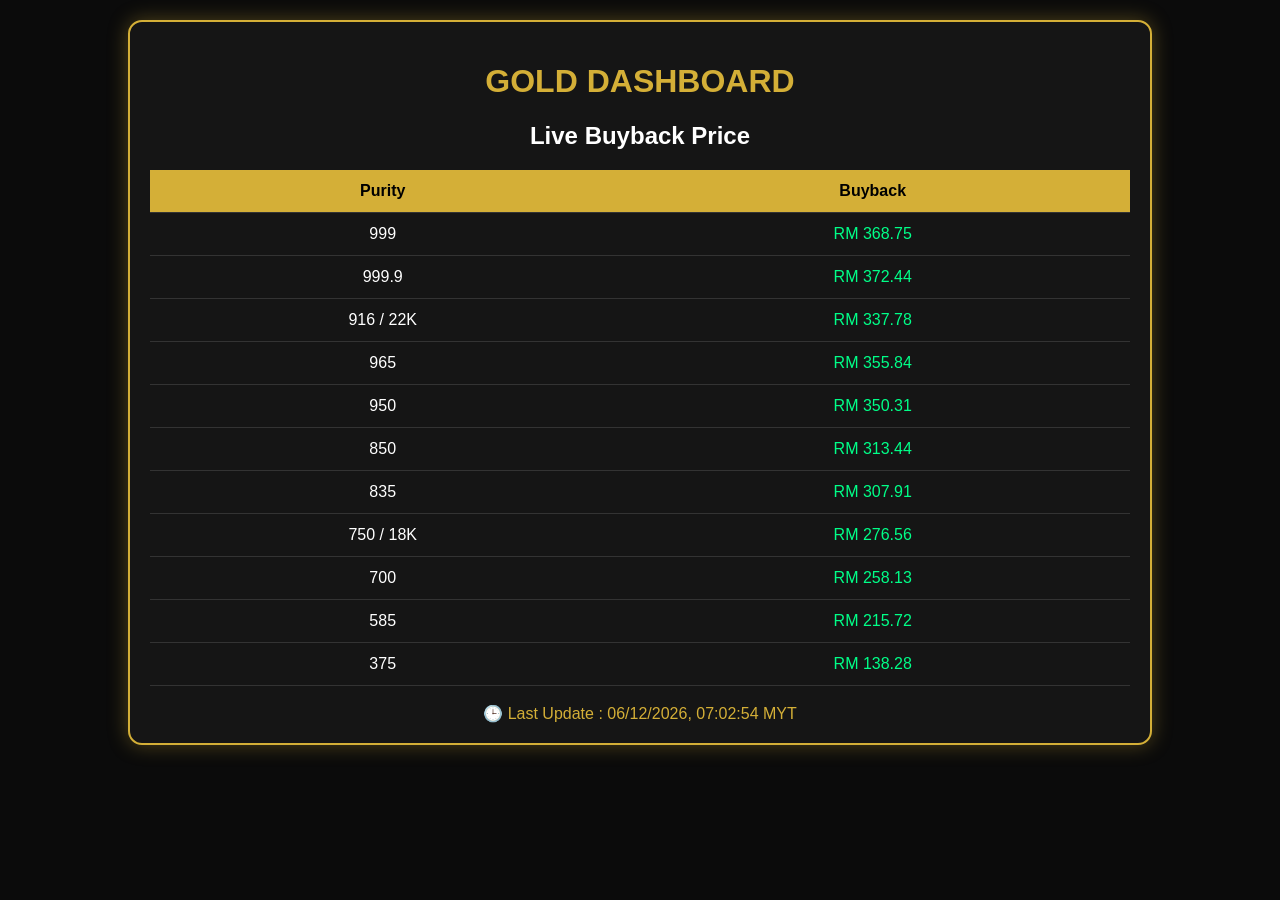
==== index_v3.html @ f90e78c4 "Add files via upload" ====
<!DOCTYPE html>
<html><head><meta charset='utf-8'><meta name='viewport' content='width=device-width,initial-scale=1'>
<title>Gold Dashboard</title>
<style>
body{margin:0;background:#0b0b0b;font-family:Arial;color:#fff}
.box{max-width:980px;margin:20px auto;padding:20px;background:#151515;border:2px solid #d4af37;border-radius:14px;box-shadow:0 0 20px rgba(212,175,55,.35)}
h1{color:#d4af37;text-align:center}h2{text-align:center;color:#fff}
table{width:100%;border-collapse:collapse;margin:18px 0}
th,td{text-align:center;padding:12px;border-bottom:1px solid #333}
th{background:#d4af37;color:#000}
.green{color:#00ff88}.red{color:#ff6666}
#last{text-align:center;color:#d4af37;margin-top:12px}
</style></head><body>
<div class="box">
<h1>GOLD DASHBOARD</h1>
<h2>Live Buyback Price</h2>
<table><thead><tr><th>Purity</th><th>Buyback</th></tr></thead><tbody id="tb"></tbody></table>

<div class="tradingview-widget-container">
<div id="tv_chart"></div>
<script src="https://s3.tradingview.com/tv.js"></script>
<script>
new TradingView.widget({
autosize:true,
symbol:"OANDA:XAUUSD",
interval:"15",
timezone:"Asia/Kuala_Lumpur",
theme:"dark",
style:"1",
locale:"en",
container_id:"tv_chart"
});
</script>
</div>

<div id="last">Loading...</div>
</div>
<script>
const rates=[["999",1],["999.9",1.01],["916 / 22K",.916],["965",.965],["950",.95],["850",.85],["835",.835],["750 / 18K",.75],["700",.7],["585",.585],["375",.375]];
let base=380,prev={};
function draw(){
let p=base+Math.sin(Date.now()/60000)*2,s="";
for(const [n,m] of rates){
let b=p*m*.97,c="green";if(prev[n]!=null&&b<prev[n])c="red";prev[n]=b;
s+=`<tr><td>${n}</td><td class="${c}">RM ${b.toFixed(2)}</td></tr>`;
}
tb.innerHTML=s;
last.textContent="🕒 Last Update : "+new Date().toLocaleString("en-MY",{timeZone:"Asia/Kuala_Lumpur",hour12:false})+" MYT";
}
draw();setInterval(draw,3000);
</script></body></html>
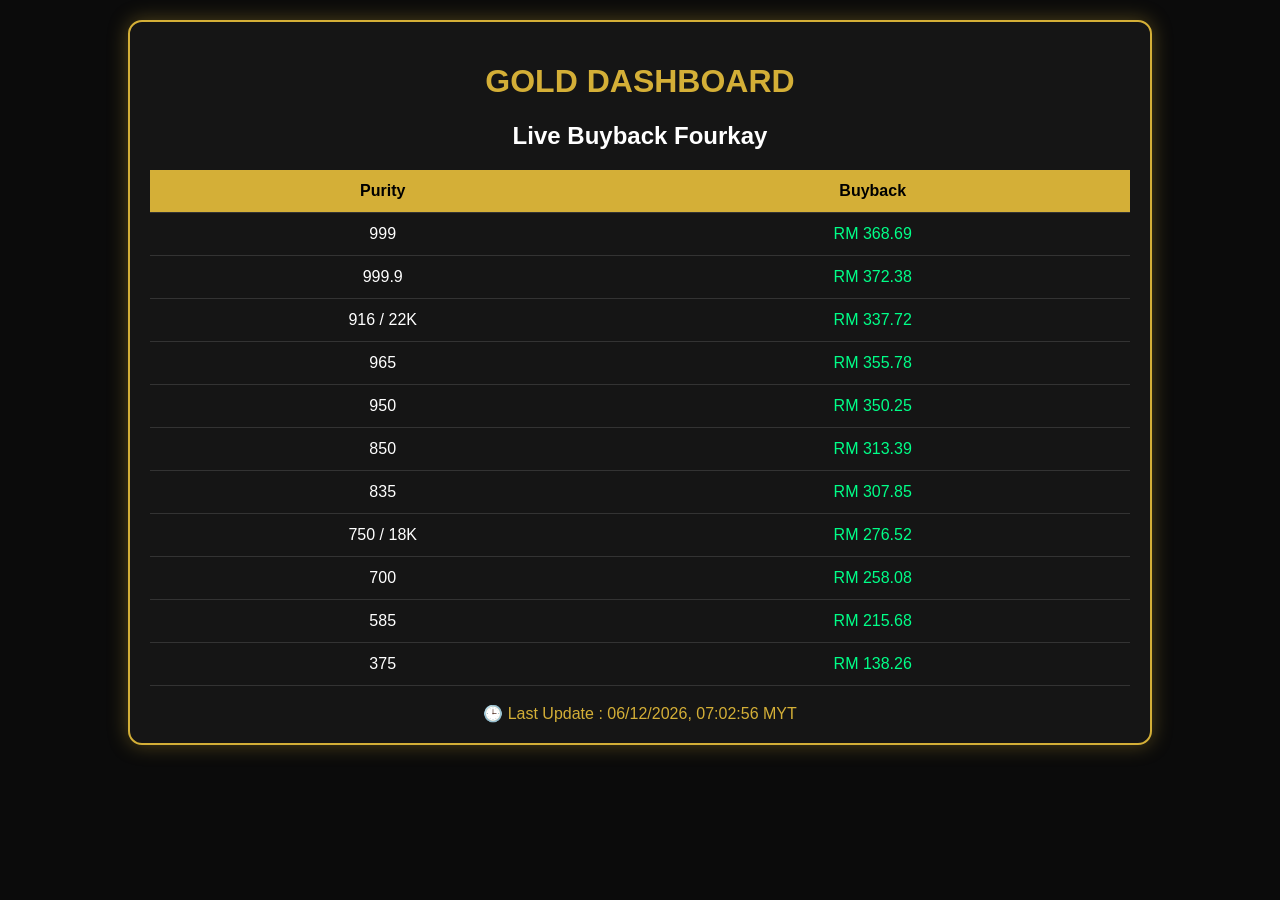
==== commit 1634022d: "Update index_v3.html" ====
--- a/index_v3.html
+++ b/index_v3.html
@@ -13,7 +13,7 @@
 </style></head><body>
 <div class="box">
 <h1>GOLD DASHBOARD</h1>
-<h2>Live Buyback Price</h2>
+<h2>Live Buyback Fourkay</h2>
 <table><thead><tr><th>Purity</th><th>Buyback</th></tr></thead><tbody id="tb"></tbody></table>
 
 <div class="tradingview-widget-container">
@@ -48,4 +48,4 @@
 last.textContent="🕒 Last Update : "+new Date().toLocaleString("en-MY",{timeZone:"Asia/Kuala_Lumpur",hour12:false})+" MYT";
 }
 draw();setInterval(draw,3000);
-</script></body></html>+</script></body></html>
